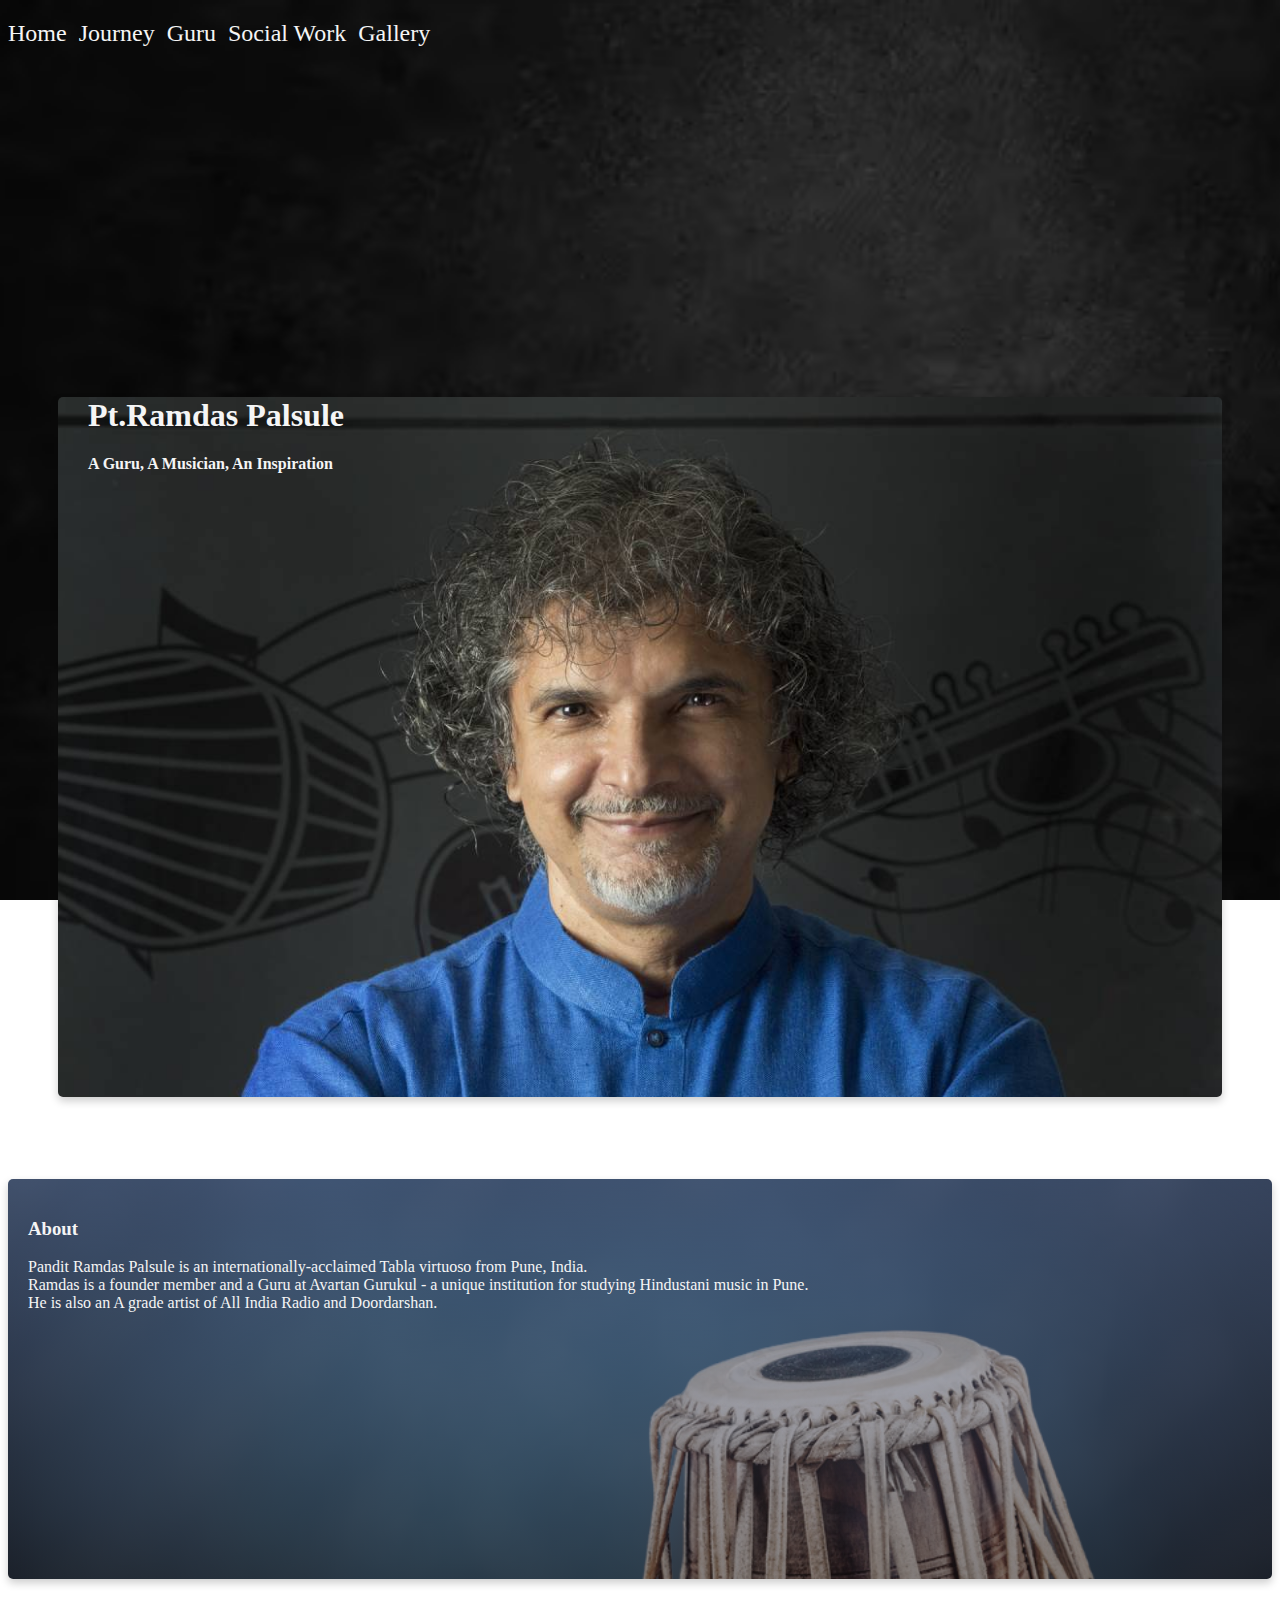
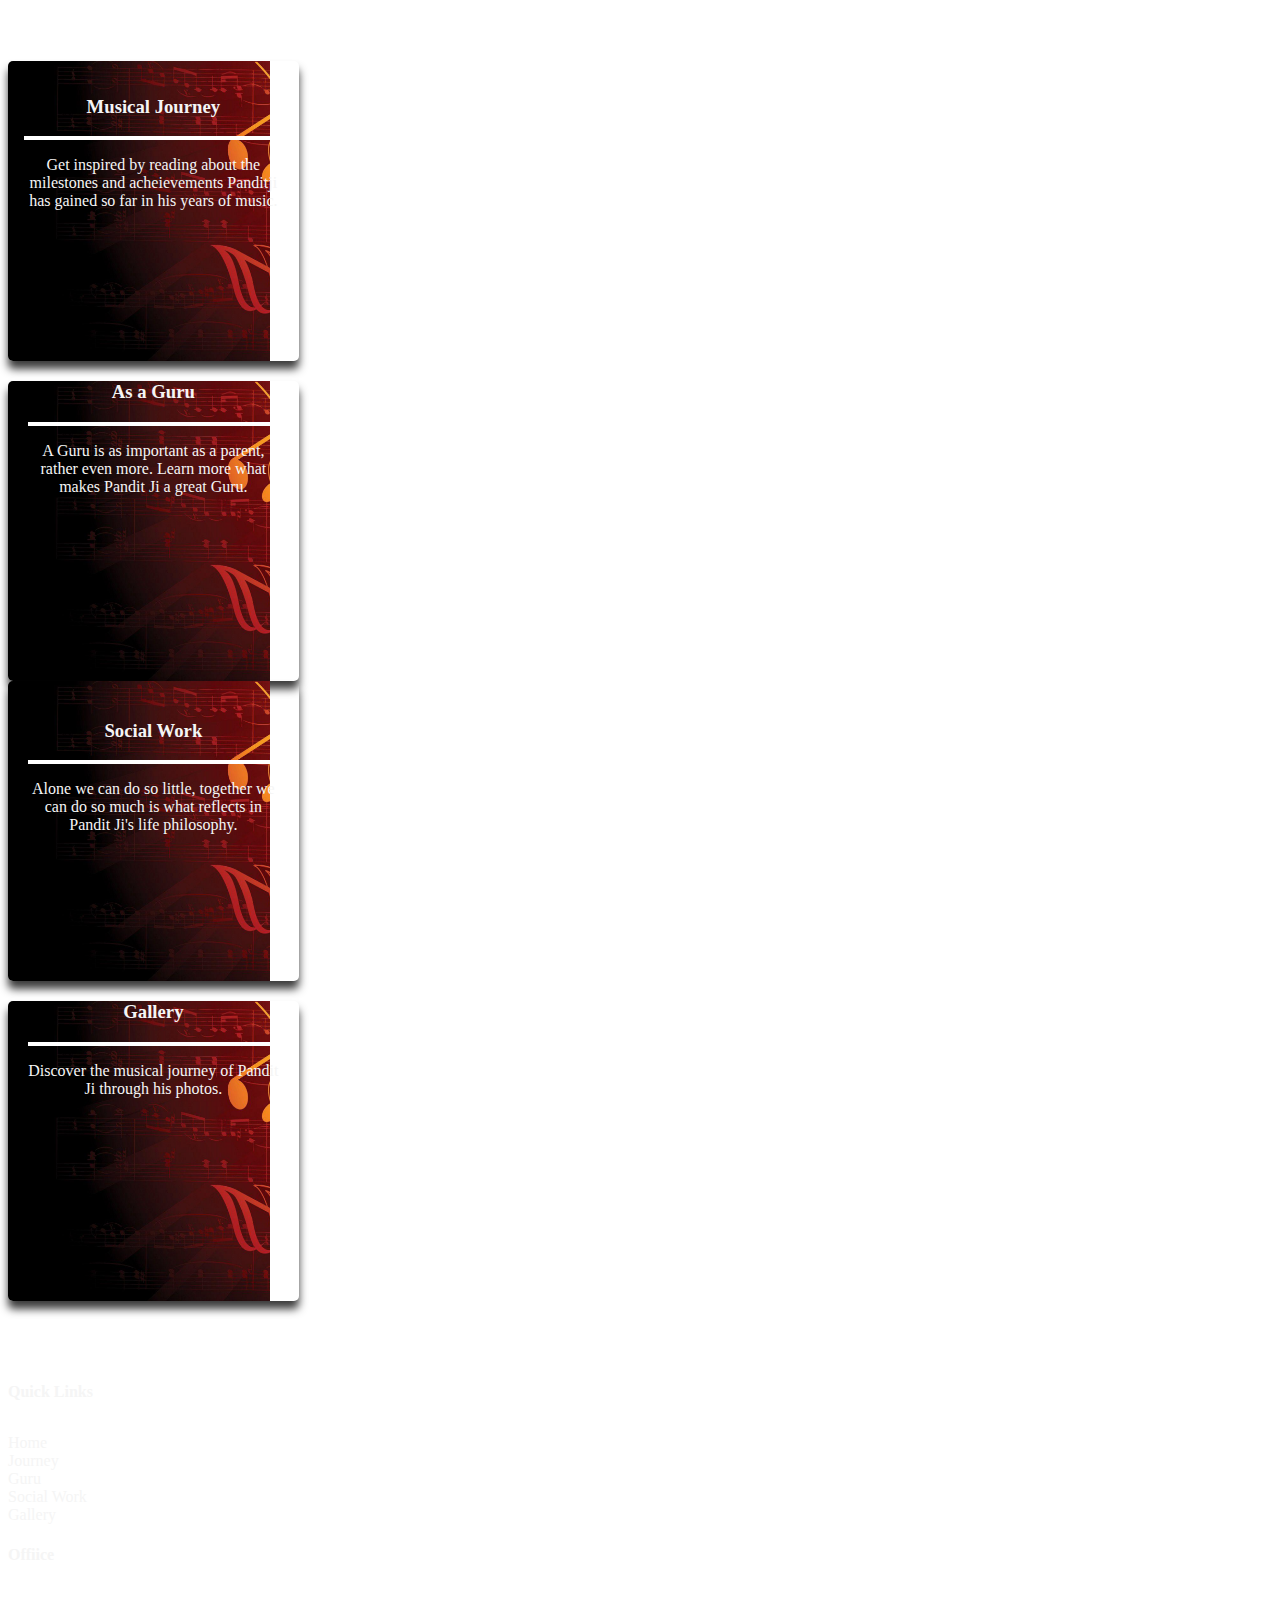
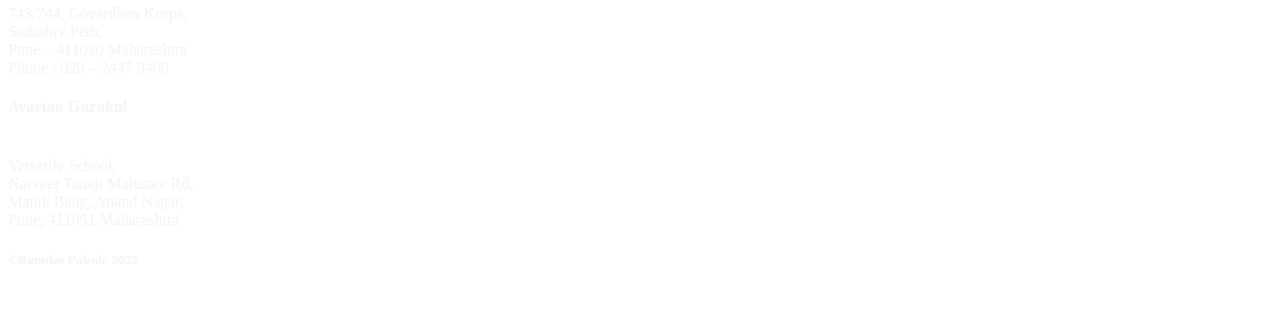
==== index.html @ 4c43747d "Add files via upload" ====
<!DOCTYPE html>
<html lang="en">

<head>
    <meta charset="UTF-8">
    <meta name="viewport" content="width=device-width, initial-scale=1.0">
    <link href="https://cdn.jsdelivr.net/npm/bootstrap@5.3.0-alpha1/dist/css/bootstrap.min.css" rel="stylesheet"
        integrity="sha384-GLhlTQ8iRABdZLl6O3oVMWSktQOp6b7In1Zl3/Jr59b6EGGoI1aFkw7cmDA6j6gD" crossorigin="anonymous">
    <link rel="stylesheet" href="styles.css">
    <link rel="icon" href="images/download (4).ico">
    <title>Ramdas Palsule</title>
</head>

<body>



    <div class="container-fluid parent">

        <div class="container-fluid">

            <div class="topnav text-center">
                <a class="active" href="/index.html">Home&nbsp</a>
                <a href="/MusicalJourney.html">Journey&nbsp</a>
                <a href="/Guru.html">Guru&nbsp</a>
                <a href="/socialwork.html">Social Work&nbsp</a>
                <a href="/gallery.html">Gallery&nbsp</a>

            </div>

            <div class="nav">
                <div class="intro">
                    <h1>Pt.Ramdas Palsule</h1>
                    <h4>A Guru, A Musician, An Inspiration</h4>
                </div>

            </div>


        </div>

        <hr class="hr2">

        <div class="container about">
            <div class="about2">
                <h3>About</h3>
                <p>Pandit Ramdas Palsule is an internationally-acclaimed Tabla virtuoso from Pune,
                    India.<br>Ramdas is a founder member
                    and a Guru at Avartan Gurukul - a unique institution for studying Hindustani music in
                    Pune.<br>He is also an A grade artist of All India Radio and Doordarshan.</p>

            </div>
        </div>

        <hr class="hr2">

        <div class="container services">
            <div class="row justify-content-between">

                <div class="card col-lg-3 ">
                    <div class="journey">
                        <h3>Musical Journey</h3>
                        <hr class="hr1">
                        <p> Get inspired by reading about the milestones and
                            acheievements Panditji has gained so far in his years of music.</p>
                    </div>
                    <a href="/MusicalJourney.html" class="stretched-link" target="_blank"></a>
                </div>

                <div class="card col-lg-3 ">
                    <div class="guru">
                        <h3>As a Guru</h3>
                        <hr class="hr1">
                        <p>A Guru is as important as a parent, rather even more. Learn more what makes Pandit Ji a great
                            Guru.</p>
                    </div>
                    <a href="/Guru.html" class="stretched-link" target="_blank"></a>
                </div>

                <div class="card col-lg-3 ">
                    <div class="social">
                        <h3>Social Work</h3>
                        <hr class="hr1">
                        <p> Alone we can do so little, together we can do so much is what reflects in Pandit Ji's life
                            philosophy. </p>
                    </div>
                    <a href="/socialwork.html" class="stretched-link" target="_blank"></a>
                </div>

                <div class="card col-lg-3 ">
                    <div class="gallery">
                        <h3>Gallery</h3>
                        <hr class="hr1">
                        <p>Discover the musical journey of Pandit Ji through his photos.</p>
                    </div>
                    <a href="gallery.html" class="stretched-link" target="_blank"></a>
                </div>

            </div>

        </div>


        <hr class="hr2">


        <div class="container-fluid">

            <div class="row  footer">

                <div class="col foot">
                    <div class="quicklink">
                        <h4>Quick Links</h4>
                        <hr class="hr1">
                        <a class="active" href="/index.html">Home&nbsp</a><br>
                        <a href="/MusicalJourney.html">Journey&nbsp</a><br>
                        <a href="/Guru.html">Guru&nbsp</a><br>
                        <a href="/socialwork.html">Social Work&nbsp</a><br>
                        <a href="/gallery.html">Gallery&nbsp</a><br>

                    </div>

                </div>
                <div class="col foot">
                    <h4>Offiice</h4>
                    <hr class="hr1">
                    <p>743/744, Govardhan Krupa,<br>
                        Sadashiv Peth,<br>
                        Pune – 411030 Maharashtra <br>
                        Phone : 020 – 2447 9408</p>
                </div>
                <div class="col foot">
                    <h4>Avartan Gurukul</h4>
                    <hr class="hr1">
                    <p>Versatile School, <br>
                        Narveer Tanaji Malusare Rd, <br>
                        Manik Baug, Anand Nagar,<br>
                        Pune, 411051 Maharashtra</p>
                </div>
                <h5 class="text-center">©Ramdas Palsule 2023</h5>
                <hr class="hr2">
            </div>

        </div>

        <div class="copyright">

        </div>

    </div>

</body>

</html>
---- styles.css ----
body {
    background-image: url(images/old-black-background-grunge-texture-dark-wallpaper-blackboard-chalkboard-room-wall_1258-28312.avif);
    background-attachment: fixed;
    background-size: cover;


}

.nav {
    background-image: url(images/Pt.-Ramdas-Palsule-1.jpg);
    background-size: cover;
    background-repeat: no-repeat;
    height: 700px;
    box-shadow: 0 4px 8px 0 rgba(0, 0, 0, 0.2);
    transition: 0.3s;
    border-radius: 5px;
    margin-top: 20px;
    margin-left: 50px;
    margin-right: 50px;


}

.topnav {
    margin-top: 20px;
    height: 50x;
    font-size: x-large;

}

a {
    color: whitesmoke;
}

a:link {
    text-decoration: none;
}

a:visited {
    text-decoration: none;
}

a:hover {
    text-decoration: underline;
}

a:active {
    text-decoration: none;
}

.intro {

    margin-top: 350px;
    margin-left: 30px;
    color: whitesmoke;
}

.social {
    align-items: flex-end;
}

.card {
    background-image: url(images/image\ 45.png);
    background-size: contain;
    background-repeat: no-repeat;
    width: 23%;
    box-shadow: 0 8px 8px 0 rgb(60, 60, 60);
    transition: 400ms;
    border-radius: 5px;
    height: 300px;
}



.card:hover {
    transform: translateY(-20px);
}

li {
    color: whitesmoke;
}

img {

    border-radius: 5px;
    transition: 400ms;
}

.imgS {

    transition: 400ms;
    border-radius: 25px;
}

img:hover {
    transform: translateY(-20px);
}

.imgS:hover {
    transform: translateY(-20px);
}


.department {
    justify-content: space-around
}

.about {
    background-image: linear-gradient(rgb(105 121 161 / 49%), rgb(33 23 23 / 55%)), url(images/1000.png);
    background-size: cover;
    background-repeat: no-repeat;
    box-shadow: 0 4px 8px 0 rgba(0, 0, 0, 0.2);
    transition: 0.3s;
    border-radius: 5px;
    height: 400px;
}

.about2 {
    padding: 20px;
}


.about:hover {
    box-shadow: 0 8px 16px 0 rgba(0, 0, 0, 0.2);
}

.footer {

    height: 300px;
}


.foot {
    margin-top: 20px;
}



.hr2 {

    border: 1px solid white;
    width: 30%;
    text-align: center;
    margin-left: auto;
    margin-right: auto;
    margin-top: 40px;
    margin-bottom: 40px;
}

.hr1 {
    border: 2px solid white;
}

p {
    color: whitesmoke;
}

h4 {
    color: whitesmoke;
}

h3 {
    color: whitesmoke;
}

h1 {
    color: whitesmoke;
}

h5 {
    color: whitesmoke;
}

.copyright {
    text-align: center;

}

.journey {
    padding: 16px;
    text-align: center;
}

.guru {
    margin: 20px;
    text-align: center;
}

.social {
    text-align: center;
    padding: 20px;
}

/* Biography CSS */

.bio {
    text-align: center;
    margin: 20px;
}

.guru {

    text-align: center;

}

.txt {
    margin: 20px;
}

.guruimg {
    width: 600px;
    height: 300px;
}

/* social work css */

.socialwork {
    text-align: center;
    margin: 20px;
}

.gallery {
    text-align: center;
    margin: 20px;
}

@media (min-width: 480px) and (max-width: 767px) {

    /* .container-fluid {
        padding-left: 0 !important;
        padding-right: 0 !important;
    } */

    .nav {

        background-size: 100% 100%;
        height: auto;
        margin-top: 20px;
        margin-left: auto;
        margin-right: auto;

    }

    .intro h1 {
        text-align: center;
    }

    .intro h4 {
        text-align: center;
    }

    .about {

        background-size: 100% 100%;
        background-repeat: no-repeat;
        box-shadow: 0 4px 8px 0 rgba(0, 0, 0, 0.2);
        transition: 0.3s;
        border-radius: 5px;
        height: auto;
        padding: 25px;
    }

    .card {

        width: auto;
        box-shadow: 0 4px 8px 0 rgb(114, 114, 114);
        transition: 400ms;
        border-radius: 5px;
        height: auto;
        padding: 25px;
        margin: 20px;

    }

    .footer {

        display: block;
        height: auto;
        margin: 20px;
    }

    .card {
        background-size: cover;
    }

    .row.justify-content-between {
        display: block;
    }

    .imgS {
        padding: 10px;
    }
}



@media (min-width: 320px) and (max-width: 479px) {

    .intro h1 {
        text-align: center;
    }

    .intro h4 {
        text-align: center;
    }

    /* 
    .container-fluid {
        padding-left: 0 !important;
        padding-right: 0 !important;
    } */

    .nav {

        background-size: 100% 100%;
        height: auto;
        margin-top: 20px;
        margin-left: auto;
        margin-right: auto;

    }

    .about {

        background-size: 100% 100%;
        background-repeat: no-repeat;
        box-shadow: 0 4px 8px 0 rgba(0, 0, 0, 0.2);
        transition: 0.3s;
        border-radius: 5px;
        height: auto;
        padding: 25px;
    }

    .card {

        width: auto;
        box-shadow: 0 4px 8px 0 rgb(114, 114, 114);
        transition: 400ms;
        border-radius: 5px;
        height: auto;
        padding: 20px;
        margin: 20px;
    }

    .footer {

        display: block;
        height: auto;
        margin: 20PX;
    }


    .row.justify-content-between {
        display: block;
    }

    .card {
        background-size: cover;
    }

    .imgS {
        padding: 10px;
    }
}
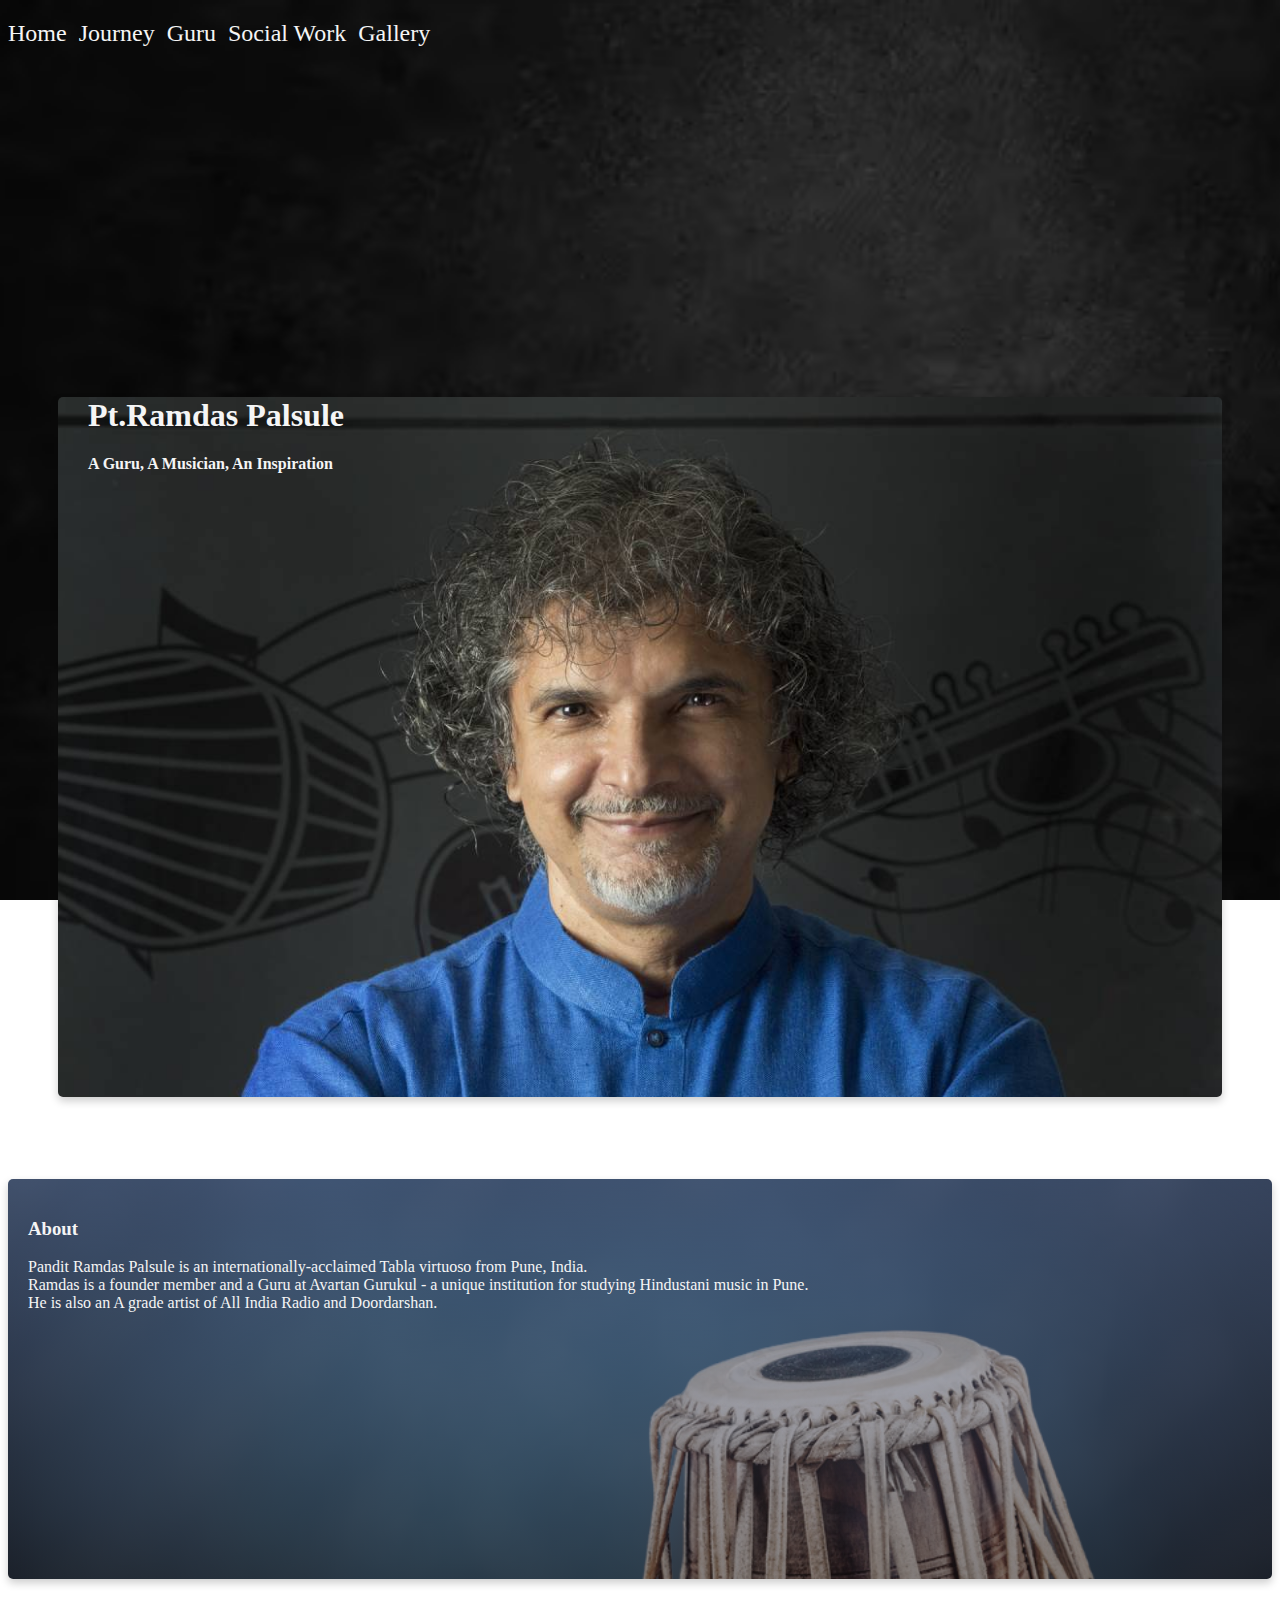
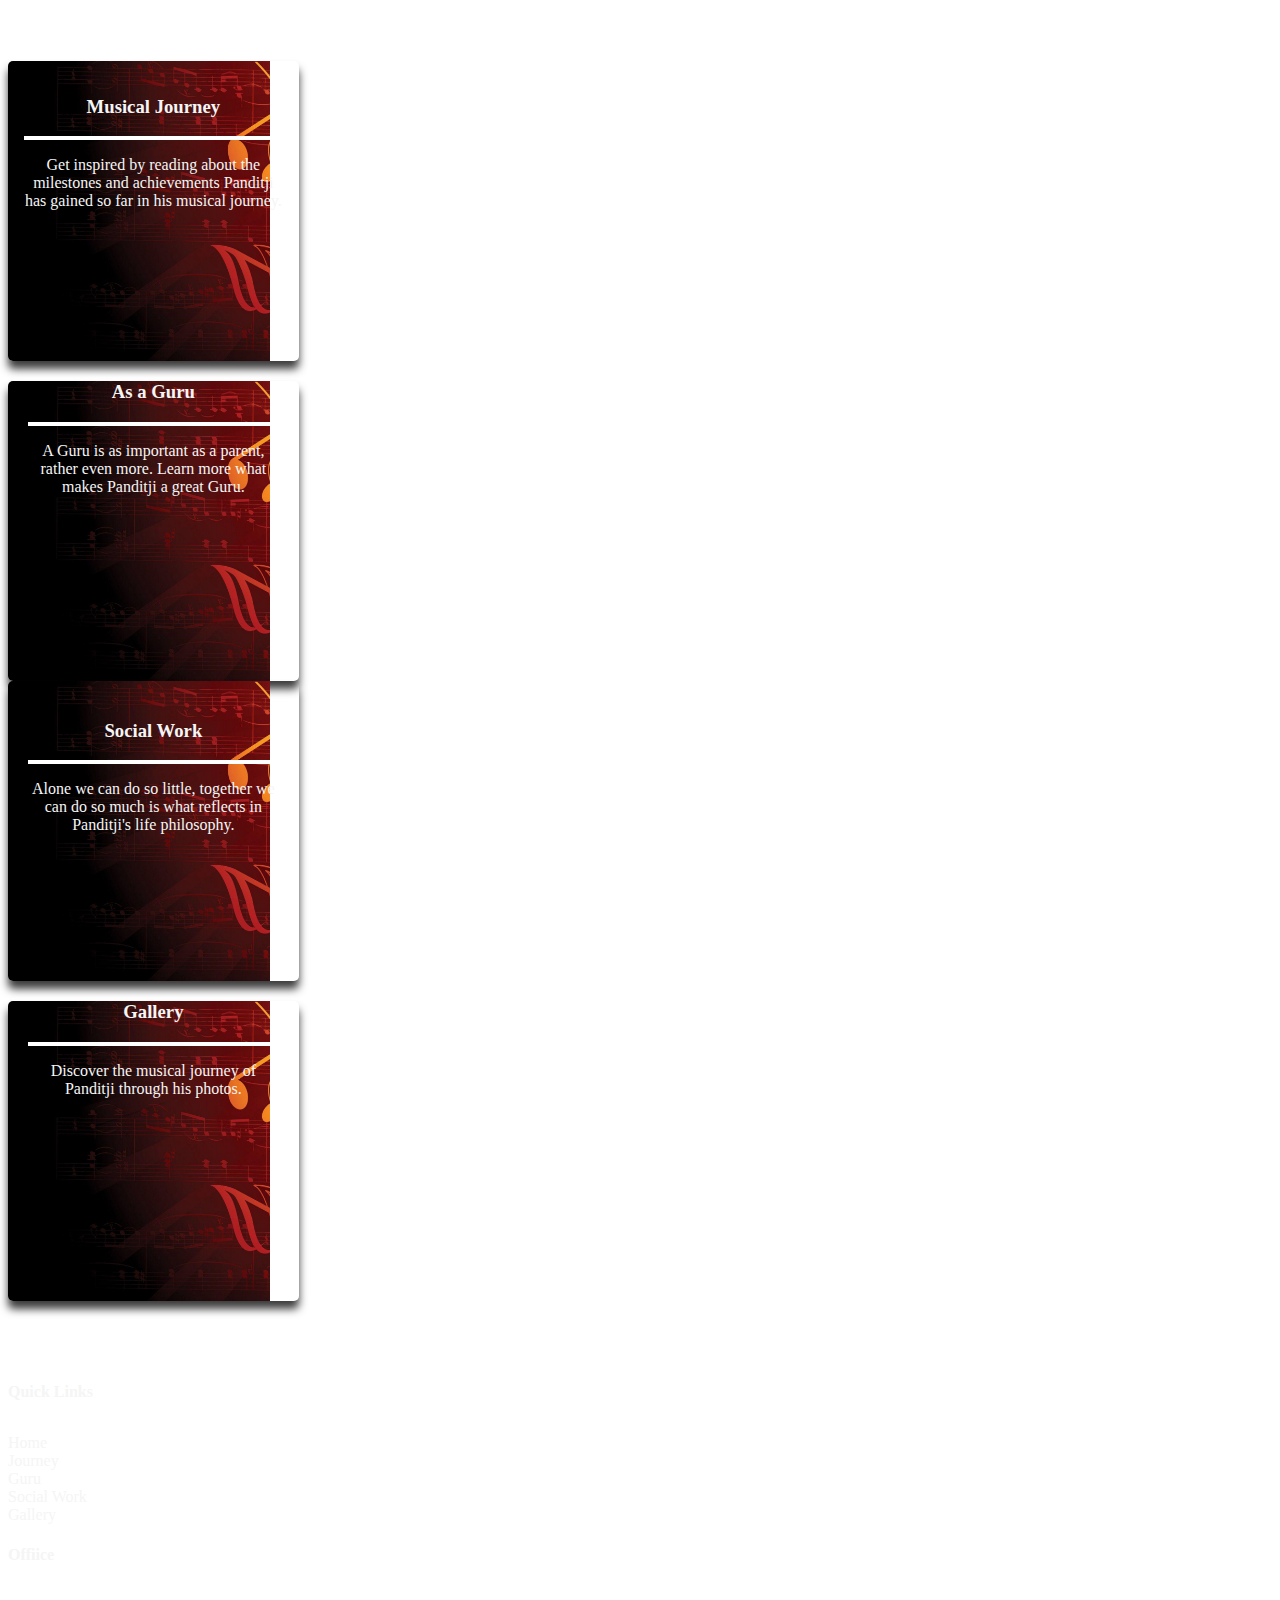
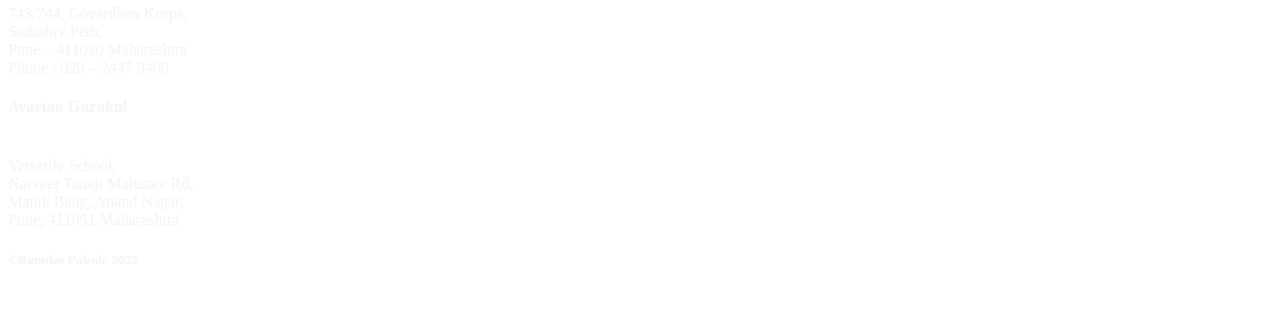
==== commit 91d321b6: "Update index.html" ====
--- a/index.html
+++ b/index.html
@@ -62,7 +62,7 @@
                         <h3>Musical Journey</h3>
                         <hr class="hr1">
                         <p> Get inspired by reading about the milestones and
-                            acheievements Panditji has gained so far in his years of music.</p>
+                            achievements Panditji has gained so far in his musical journey.</p>
                     </div>
                     <a href="/MusicalJourney.html" class="stretched-link" target="_blank"></a>
                 </div>
@@ -71,7 +71,7 @@
                     <div class="guru">
                         <h3>As a Guru</h3>
                         <hr class="hr1">
-                        <p>A Guru is as important as a parent, rather even more. Learn more what makes Pandit Ji a great
+                        <p>A Guru is as important as a parent, rather even more. Learn more what makes Panditji a great
                             Guru.</p>
                     </div>
                     <a href="/Guru.html" class="stretched-link" target="_blank"></a>
@@ -81,7 +81,7 @@
                     <div class="social">
                         <h3>Social Work</h3>
                         <hr class="hr1">
-                        <p> Alone we can do so little, together we can do so much is what reflects in Pandit Ji's life
+                        <p> Alone we can do so little, together we can do so much is what reflects in Panditji's life
                             philosophy. </p>
                     </div>
                     <a href="/socialwork.html" class="stretched-link" target="_blank"></a>
@@ -91,7 +91,7 @@
                     <div class="gallery">
                         <h3>Gallery</h3>
                         <hr class="hr1">
-                        <p>Discover the musical journey of Pandit Ji through his photos.</p>
+                        <p>Discover the musical journey of Panditji through his photos.</p>
                     </div>
                     <a href="gallery.html" class="stretched-link" target="_blank"></a>
                 </div>
@@ -151,4 +151,4 @@
 
 </body>
 
-</html>+</html>
